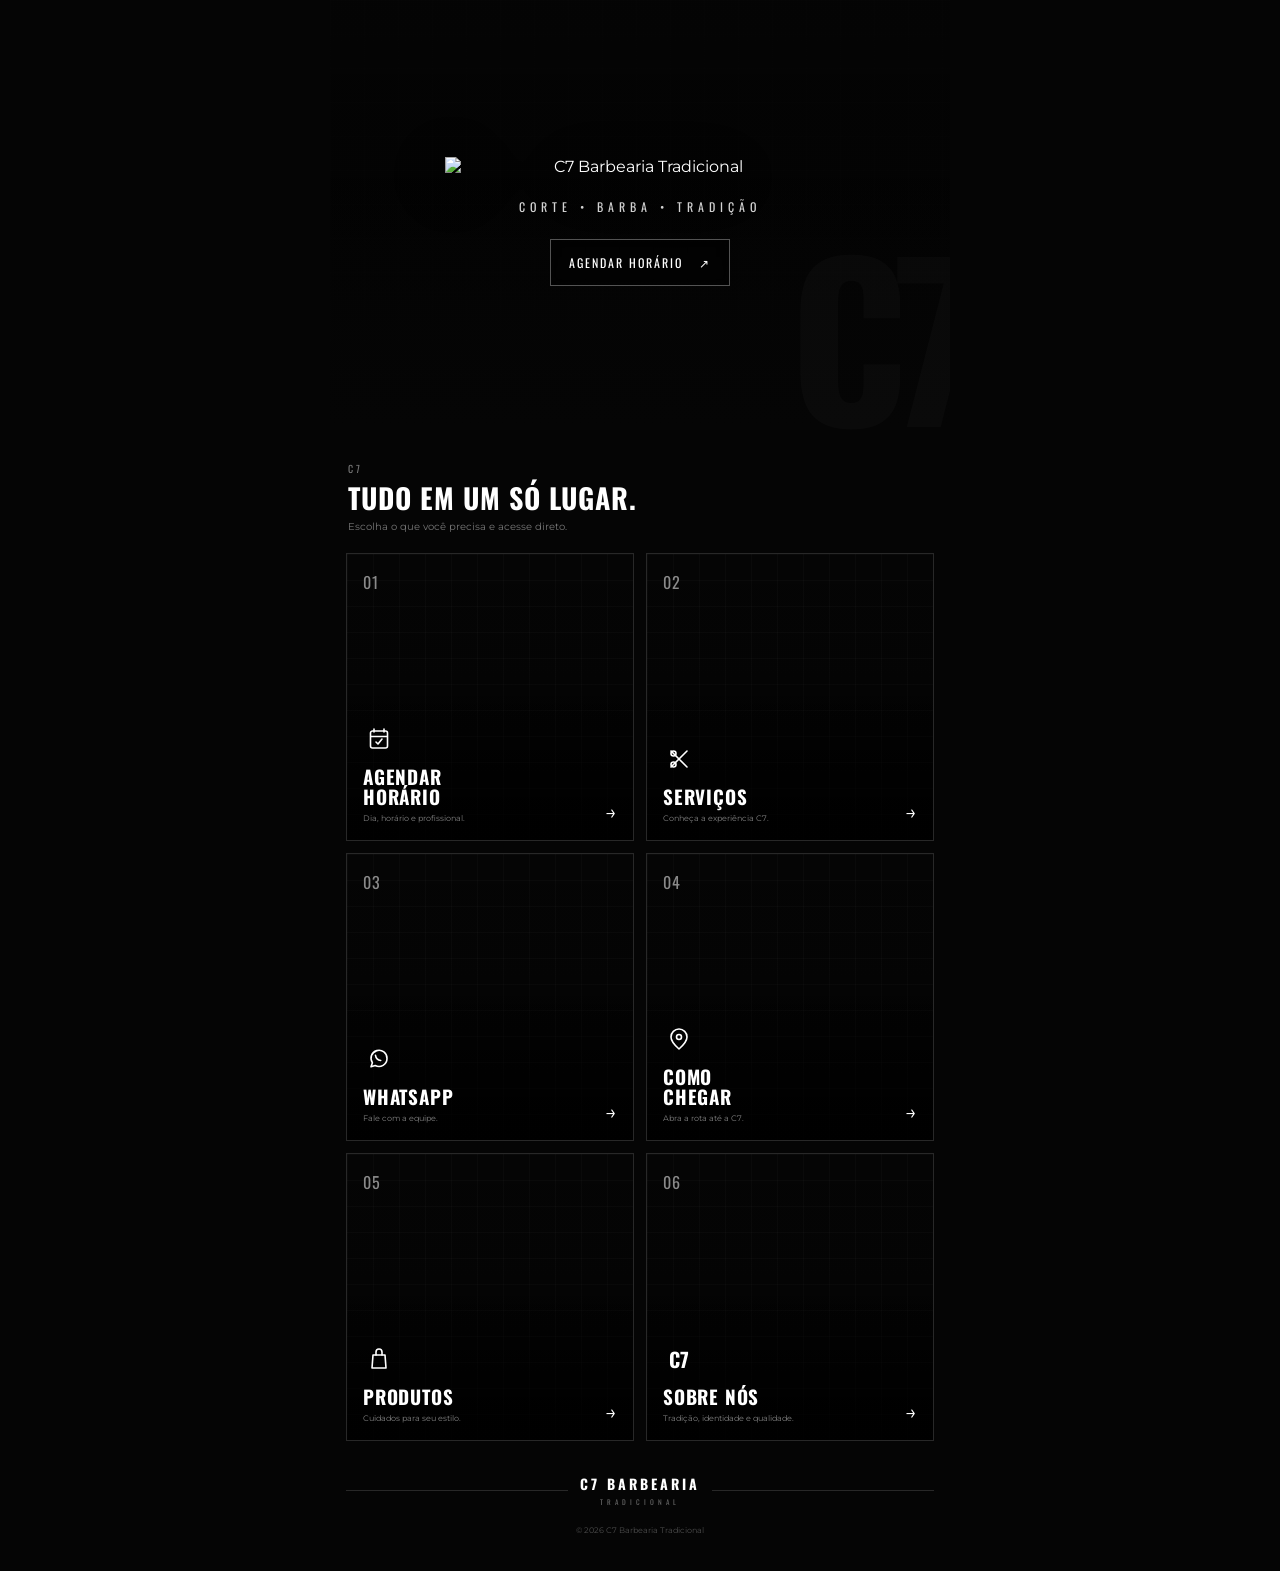
==== index.html @ 88778230 "Liga card Servicos a pagina interna" ====
<!DOCTYPE html>
<html lang="pt-BR">
<head>
  <meta charset="UTF-8" />
  <meta name="viewport" content="width=device-width, initial-scale=1.0" />
  <meta name="theme-color" content="#050505" />

  <title>C7 Barbearia Tradicional</title>
  <meta
    name="description"
    content="C7 Barbearia Tradicional — agendamento, serviços, produtos e atendimento."
  />

  <link rel="preconnect" href="https://fonts.googleapis.com">
  <link rel="preconnect" href="https://fonts.gstatic.com" crossorigin>
  <link
    href="https://fonts.googleapis.com/css2?family=Montserrat:wght@400;500;600;700;800&family=Oswald:wght@500;600;700&display=swap"
    rel="stylesheet"
  >

  <link rel="stylesheet" href="style.css" />
</head>

<body>
  <main class="page" data-version="photos-ready">

    <section class="hero" data-bg="hero.webp">
      <div class="hero-overlay"></div>

      <div class="hero-content">
        <img
          class="brand-logo"
          src="https://cjtgjqxkyvgjlhylrvas.supabase.co/storage/v1/object/public/c7-assets/logos/logo-c7.png.png"
          alt="C7 Barbearia Tradicional"
        />

        <p class="hero-tag">CORTE • BARBA • TRADIÇÃO</p>

        <a href="https://booksy.com/pt-br/instant-experiences/widget/129803?instant_experiences_enabled=true&ig_ix=true&is_fb=1&utm_source=ig&utm_medium=social&utm_content=link_in_bio&utm_id=1344207247310791_v2_s02_e1002&fbclid=PAZXh0bgNhZW0CMTEAcGRvZgJzcnRjBmFwcF9pZA85MzY2MTk3NDMzOTI0NTkAAacYdLRKYl6lFYSUoS2syf4LGoz-lj35iz_Of9fWj-dL8Xd-lR5HooKL8ia5iQ_aem_JPq53RKWCwDliJ0v2n0XYw" class="hero-cta" data-name="Agendamento" target="_blank" rel="noopener noreferrer">
          AGENDAR HORÁRIO
          <span>↗</span>
        </a>
      </div>
    </section>

    <section class="section-head">
      <span>C7</span>
      <h1>TUDO EM UM SÓ LUGAR.</h1>
      <p>Escolha o que você precisa e acesse direto.</p>
    </section>

    <section class="tile-grid" aria-label="Acessos principais">

      <a href="https://booksy.com/pt-br/instant-experiences/widget/129803?instant_experiences_enabled=true&ig_ix=true&is_fb=1&utm_source=ig&utm_medium=social&utm_content=link_in_bio&utm_id=1344207247310791_v2_s02_e1002&fbclid=PAZXh0bgNhZW0CMTEAcGRvZgJzcnRjBmFwcF9pZA85MzY2MTk3NDMzOTI0NTkAAacYdLRKYl6lFYSUoS2syf4LGoz-lj35iz_Of9fWj-dL8Xd-lR5HooKL8ia5iQ_aem_JPq53RKWCwDliJ0v2n0XYw" class="tile tile-dark" data-name="Agendamento" target="_blank" rel="noopener noreferrer" data-bg="agendamento.webp">
        <div class="tile-shade"></div>
        <span class="tile-number">01</span>

        <div class="tile-bottom">
          <div class="tile-icon">
            <svg viewBox="0 0 24 24" aria-hidden="true">
              <path d="M7 2v3M17 2v3M3.5 9.5h17M5.5 4h13a2 2 0 0 1 2 2v13a2 2 0 0 1-2 2h-13a2 2 0 0 1-2-2V6a2 2 0 0 1 2-2Z"/>
              <path d="m9 15 2 2 4-5"/>
            </svg>
          </div>

          <div class="tile-copy">
            <strong>AGENDAR<br>HORÁRIO</strong>
            <small>Dia, horário e profissional.</small>
          </div>

          <span class="tile-arrow">→</span>
        </div>
      </a>

      <a href="servicos.html" class="tile tile-dark tile-pattern-2" data-name="Serviços" data-bg="servicos.webp">
        <div class="tile-shade"></div>
        <span class="tile-number">02</span>

        <div class="tile-bottom">
          <div class="tile-icon">
            <svg viewBox="0 0 24 24" aria-hidden="true">
              <path d="m4 4 16 16M20 4 4 20"/>
              <circle cx="6.5" cy="6.5" r="2.5"/>
              <circle cx="6.5" cy="17.5" r="2.5"/>
            </svg>
          </div>

          <div class="tile-copy">
            <strong>SERVIÇOS</strong>
            <small>Conheça a experiência C7.</small>
          </div>

          <span class="tile-arrow">→</span>
        </div>
      </a>

      <a href="https://wa.me/5562992390887" class="tile tile-dark tile-pattern-3" data-name="WhatsApp" target="_blank" rel="noopener noreferrer" data-bg="whatsapp.webp">
        <div class="tile-shade"></div>
        <span class="tile-number">03</span>

        <div class="tile-bottom">
          <div class="tile-icon">
            <svg viewBox="0 0 24 24" aria-hidden="true">
              <path d="M20 11.5a8 8 0 0 1-11.8 7l-4.2 1.3 1.4-4A8 8 0 1 1 20 11.5Z"/>
              <path d="M8.5 8.3c.4 2.7 2.5 4.8 5.2 5.2"/>
            </svg>
          </div>

          <div class="tile-copy">
            <strong>WHATSAPP</strong>
            <small>Fale com a equipe.</small>
          </div>

          <span class="tile-arrow">→</span>
        </div>
      </a>

      <a href="https://maps.app.goo.gl/1eTpk66YeQ2WXMjv7" class="tile tile-dark tile-pattern-4" data-name="Como chegar" target="_blank" rel="noopener noreferrer" data-bg="como-chegar.webp">
        <div class="tile-shade"></div>
        <span class="tile-number">04</span>

        <div class="tile-bottom">
          <div class="tile-icon">
            <svg viewBox="0 0 24 24" aria-hidden="true">
              <path d="M20 10c0 5-8 12-8 12S4 15 4 10a8 8 0 1 1 16 0Z"/>
              <circle cx="12" cy="10" r="2.5"/>
            </svg>
          </div>

          <div class="tile-copy">
            <strong>COMO<br>CHEGAR</strong>
            <small>Abra a rota até a C7.</small>
          </div>

          <span class="tile-arrow">→</span>
        </div>
      </a>

      <a href="#" class="tile tile-dark tile-pattern-5" data-name="Produtos" data-bg="produtos.webp">
        <div class="tile-shade"></div>
        <span class="tile-number">05</span>

        <div class="tile-bottom">
          <div class="tile-icon">
            <svg viewBox="0 0 24 24" aria-hidden="true">
              <path d="M6 8h12l1 13H5L6 8Z"/>
              <path d="M9 8V5a3 3 0 0 1 6 0v3"/>
            </svg>
          </div>

          <div class="tile-copy">
            <strong>PRODUTOS</strong>
            <small>Cuidados para seu estilo.</small>
          </div>

          <span class="tile-arrow">→</span>
        </div>
      </a>

      <a href="#" class="tile tile-dark tile-pattern-6" data-name="Sobre nós" data-bg="sobre-nos.webp">
        <div class="tile-shade"></div>
        <span class="tile-number">06</span>

        <div class="tile-bottom">
          <div class="tile-icon tile-c7">C7</div>

          <div class="tile-copy">
            <strong>SOBRE NÓS</strong>
            <small>Tradição, identidade e qualidade.</small>
          </div>

          <span class="tile-arrow">→</span>
        </div>
      </a>

    </section>

    <section class="brand-strip">
      <span></span>
      <div>
        <strong>C7 BARBEARIA</strong>
        <small>TRADICIONAL</small>
      </div>
      <span></span>
    </section>

    <footer>
      <p>© <span id="year"></span> C7 Barbearia Tradicional</p>
    </footer>

  </main>

  <div class="toast" id="toast" role="status" aria-live="polite"></div>

  <script src="script.js"></script>
</body>
</html>
---- style.css ----
:root {
  --black: #050505;
  --black-2: #0a0a0a;
  --white: #ffffff;
  --muted: #8e8e8e;
  --line: rgba(255,255,255,.14);
}

* {
  box-sizing: border-box;
  margin: 0;
  padding: 0;
}

html {
  scroll-behavior: smooth;
}

body {
  min-height: 100vh;
  background: #050505;
  color: var(--white);
  font-family: "Montserrat", sans-serif;
}

.page {
  width: min(100%, 620px);
  margin: 0 auto;
  padding: 0 16px 28px;
}

.hero {
  position: relative;
  min-height: 430px;
  margin: 0 -16px;
  overflow: hidden;
  display: grid;
  place-items: center;
  background:
    radial-gradient(circle at 50% 25%, rgba(255,255,255,.10), transparent 26%),
    linear-gradient(180deg, #1a1a1a 0%, #0c0c0c 48%, #050505 100%);
}

.hero::before {
  content: "";
  position: absolute;
  inset: 0;
  background:
    linear-gradient(90deg, rgba(255,255,255,.02) 1px, transparent 1px),
    linear-gradient(rgba(255,255,255,.02) 1px, transparent 1px);
  background-size: 34px 34px;
  opacity: .25;
}

.hero::after {
  content: "C7";
  position: absolute;
  right: -20px;
  bottom: -58px;
  font-family: "Oswald", sans-serif;
  font-size: 210px;
  font-weight: 700;
  letter-spacing: -15px;
  color: rgba(255,255,255,.025);
}

.hero-overlay {
  position: absolute;
  inset: 0;
  background: linear-gradient(180deg, rgba(0,0,0,.08), rgba(0,0,0,.20) 45%, rgba(5,5,5,.92));
}

.hero-content {
  position: relative;
  z-index: 2;
  width: 100%;
  padding: 46px 24px 34px;
  text-align: center;
}

.brand-logo {
  display: block;
  width: min(86%, 390px);
  max-height: 235px;
  object-fit: contain;
  margin: 0 auto 22px;
  filter: drop-shadow(0 10px 30px rgba(0,0,0,.45));
}

.hero-tag {
  font-family: "Oswald", sans-serif;
  font-size: 12px;
  letter-spacing: 5px;
  color: #d5d5d5;
}

.hero-cta {
  display: inline-flex;
  align-items: center;
  gap: 16px;
  margin-top: 24px;
  padding: 14px 18px;
  border: 1px solid rgba(255,255,255,.32);
  color: #fff;
  text-decoration: none;
  font-family: "Oswald", sans-serif;
  font-size: 12px;
  letter-spacing: 2px;
  background: rgba(0,0,0,.38);
  backdrop-filter: blur(6px);
  transition: .2s ease;
}

.hero-cta:hover {
  background: #fff;
  color: #050505;
}

.section-head {
  padding: 28px 2px 20px;
}

.section-head > span {
  display: inline-block;
  margin-bottom: 8px;
  font-family: "Oswald", sans-serif;
  font-size: 10px;
  letter-spacing: 3px;
  color: #777;
}

.section-head h1 {
  font-family: "Oswald", sans-serif;
  font-size: 28px;
  line-height: 1;
  letter-spacing: 1px;
}

.section-head p {
  margin-top: 8px;
  color: #777;
  font-size: 10px;
}

.tile-grid {
  display: grid;
  grid-template-columns: repeat(2, 1fr);
  gap: 12px;
}

.tile {
  position: relative;
  aspect-ratio: 1 / 1;
  min-height: 0;
  overflow: hidden;
  border: 1px solid var(--line);
  color: #fff;
  text-decoration: none;
  background:
    radial-gradient(circle at 75% 25%, rgba(255,255,255,.08), transparent 28%),
    linear-gradient(145deg, #151515, #090909 62%, #050505);
  transition: transform .22s ease, border-color .22s ease;
}

.tile:hover {
  transform: translateY(-3px);
  border-color: rgba(255,255,255,.42);
}

.tile-pattern-2 {
  background:
    radial-gradient(circle at 25% 20%, rgba(255,255,255,.11), transparent 25%),
    linear-gradient(145deg, #111, #060606 70%);
}

.tile-pattern-3 {
  background:
    linear-gradient(135deg, transparent 0 45%, rgba(255,255,255,.045) 45% 55%, transparent 55%),
    linear-gradient(145deg, #141414, #070707);
}

.tile-pattern-4 {
  background:
    radial-gradient(circle at 50% 45%, rgba(255,255,255,.08), transparent 24%),
    linear-gradient(145deg, #121212, #050505);
}

.tile-pattern-5 {
  background:
    repeating-linear-gradient(120deg, rgba(255,255,255,.018) 0 8px, transparent 8px 20px),
    linear-gradient(145deg, #151515, #060606);
}

.tile-pattern-6 {
  background:
    radial-gradient(circle at 80% 80%, rgba(255,255,255,.08), transparent 32%),
    linear-gradient(145deg, #101010, #050505);
}

.tile::before {
  content: "";
  position: absolute;
  inset: 0;
  background:
    linear-gradient(90deg, rgba(255,255,255,.018) 1px, transparent 1px),
    linear-gradient(rgba(255,255,255,.018) 1px, transparent 1px);
  background-size: 26px 26px;
}

.tile-shade {
  position: absolute;
  inset: 0;
  background: linear-gradient(180deg, transparent 25%, rgba(0,0,0,.10) 48%, rgba(0,0,0,.88) 100%);
}

.tile-number {
  position: absolute;
  top: 16px;
  left: 16px;
  z-index: 2;
  font-family: "Oswald", sans-serif;
  font-size: 16px;
  color: #8a8a8a;
  letter-spacing: 1px;
}

.tile-bottom {
  position: absolute;
  inset: auto 0 0 0;
  z-index: 2;
  padding: 16px;
}

.tile-icon {
  width: 32px;
  height: 32px;
  display: grid;
  place-items: center;
  margin-bottom: 12px;
}

.tile-icon svg {
  width: 24px;
  height: 24px;
  fill: none;
  stroke: currentColor;
  stroke-width: 1.6;
  stroke-linecap: round;
  stroke-linejoin: round;
}

.tile-c7 {
  font-family: "Oswald", sans-serif;
  font-size: 20px;
  font-weight: 700;
}

.tile-copy strong {
  display: block;
  font-family: "Oswald", sans-serif;
  font-size: 19px;
  line-height: 1.02;
  letter-spacing: .8px;
}

.tile-copy small {
  display: block;
  max-width: 90%;
  margin-top: 7px;
  color: #808080;
  font-size: 8px;
  line-height: 1.35;
}

.tile-arrow {
  position: absolute;
  right: 16px;
  bottom: 16px;
  font-size: 20px;
  transition: transform .2s ease;
}

.tile:hover .tile-arrow {
  transform: translateX(4px);
}

.brand-strip {
  display: grid;
  grid-template-columns: 1fr auto 1fr;
  align-items: center;
  gap: 12px;
  margin: 32px 0 18px;
  text-align: center;
}

.brand-strip > span {
  height: 1px;
  background: var(--line);
}

.brand-strip strong {
  display: block;
  font-family: "Oswald", sans-serif;
  font-size: 14px;
  letter-spacing: 3px;
}

.brand-strip small {
  display: block;
  margin-top: 3px;
  font-family: "Oswald", sans-serif;
  font-size: 7px;
  letter-spacing: 4px;
  color: #666;
}

footer {
  padding-bottom: 8px;
  text-align: center;
  font-size: 8px;
  color: #4d4d4d;
}

.toast {
  position: fixed;
  left: 50%;
  bottom: 22px;
  z-index: 20;
  width: min(calc(100% - 36px), 480px);
  transform: translate(-50%, 28px);
  opacity: 0;
  padding: 12px 14px;
  border: 1px solid var(--line);
  background: rgba(15,15,15,.97);
  color: #ddd;
  text-align: center;
  font-size: 10px;
  transition: .25s ease;
  pointer-events: none;
}

.toast.show {
  opacity: 1;
  transform: translate(-50%, 0);
}

@media (max-width: 420px) {
  .hero {
    min-height: 390px;
  }

  .hero-content {
    padding-top: 34px;
  }

  .brand-logo {
    width: min(90%, 320px);
    max-height: 205px;
  }

  .tile-grid {
    gap: 10px;
  }

  .tile-bottom {
    padding: 13px;
  }

  .tile-number {
    top: 13px;
    left: 13px;
  }

  .tile-copy strong {
    font-size: 16px;
  }

  .tile-copy small {
    font-size: 7px;
  }

  .tile-arrow {
    right: 13px;
    bottom: 13px;
  }
}


/* SERVICES PAGE */
.services-page {
  background:
    radial-gradient(circle at 50% -10%, rgba(255,255,255,.08), transparent 30%),
    #050505;
}

.services-shell {
  width: min(100%, 720px);
  margin: 0 auto;
  padding: 0 18px 36px;
}

.services-topbar {
  min-height: 82px;
  display: grid;
  grid-template-columns: 44px 1fr 44px;
  align-items: center;
  border-bottom: 1px solid var(--line);
}

.back-link {
  color: #fff;
  text-decoration: none;
  font-size: 28px;
  line-height: 1;
}

.services-logo {
  width: 128px;
  height: 56px;
  object-fit: contain;
  justify-self: center;
}

.topbar-spacer {
  width: 44px;
}

.services-hero {
  padding: 30px 0 22px;
}

.services-kicker {
  display: block;
  margin-bottom: 8px;
  font-family: "Oswald", sans-serif;
  font-size: 9px;
  letter-spacing: 3px;
  color: #747474;
}

.services-hero h1 {
  font-family: "Oswald", sans-serif;
  font-size: clamp(34px, 8vw, 54px);
  line-height: .95;
  letter-spacing: 1px;
}

.services-hero p {
  margin-top: 10px;
  color: #7f7f7f;
  font-size: 11px;
}

.services-toolbar {
  display: grid;
  gap: 10px;
  margin-bottom: 26px;
}

.services-search {
  display: grid;
  grid-template-columns: 28px 1fr;
  align-items: center;
  gap: 8px;
  min-height: 50px;
  padding: 0 14px;
  border: 1px solid var(--line);
  background: #0c0c0c;
}

.services-search span {
  font-size: 20px;
  color: #777;
}

.services-search input {
  width: 100%;
  border: 0;
  outline: 0;
  background: transparent;
  color: #fff;
  font: inherit;
  font-size: 12px;
}

.services-search input::placeholder {
  color: #5f5f5f;
}

.services-book {
  display: flex;
  justify-content: space-between;
  align-items: center;
  min-height: 48px;
  padding: 0 15px;
  background: #fff;
  color: #050505;
  text-decoration: none;
  font-family: "Oswald", sans-serif;
  font-size: 12px;
  letter-spacing: 1.8px;
}

.services-list {
  display: grid;
  gap: 22px;
}

.service-category {
  border-top: 1px solid var(--line);
}

.service-category-title {
  display: flex;
  justify-content: space-between;
  align-items: center;
  padding: 16px 0 10px;
}

.service-category-title h2 {
  font-family: "Oswald", sans-serif;
  font-size: 19px;
  letter-spacing: .8px;
}

.service-category-title span {
  color: #777;
  font-size: 16px;
}

.service-category-items {
  display: grid;
}

.service-row {
  display: grid;
  grid-template-columns: 1fr auto;
  gap: 18px;
  align-items: center;
  min-height: 78px;
  padding: 14px 0;
  border-bottom: 1px solid rgba(255,255,255,.08);
}

.service-main strong {
  display: block;
  max-width: 430px;
  font-size: 13px;
  line-height: 1.25;
}

.service-main span {
  display: block;
  margin-top: 5px;
  color: #777;
  font-size: 10px;
}

.service-price {
  white-space: nowrap;
  font-family: "Oswald", sans-serif;
  font-size: 19px;
  font-weight: 600;
}

.services-loading,
.services-empty {
  padding: 24px 0;
  color: #777;
  font-size: 11px;
  text-align: center;
}

.services-footer {
  margin-top: 34px;
  padding-top: 22px;
  border-top: 1px solid var(--line);
  text-align: center;
}

.services-footer span {
  display: block;
  font-family: "Oswald", sans-serif;
  font-size: 15px;
  letter-spacing: 3px;
}

.services-footer small {
  display: block;
  margin-top: 3px;
  color: #646464;
  font-family: "Oswald", sans-serif;
  font-size: 7px;
  letter-spacing: 4px;
}

@media (max-width: 420px) {
  .services-shell {
    padding-inline: 16px;
  }

  .services-topbar {
    min-height: 74px;
  }

  .services-logo {
    width: 112px;
    height: 50px;
  }

  .service-row {
    min-height: 72px;
  }

  .service-main strong {
    font-size: 12px;
  }

  .service-price {
    font-size: 17px;
  }
}
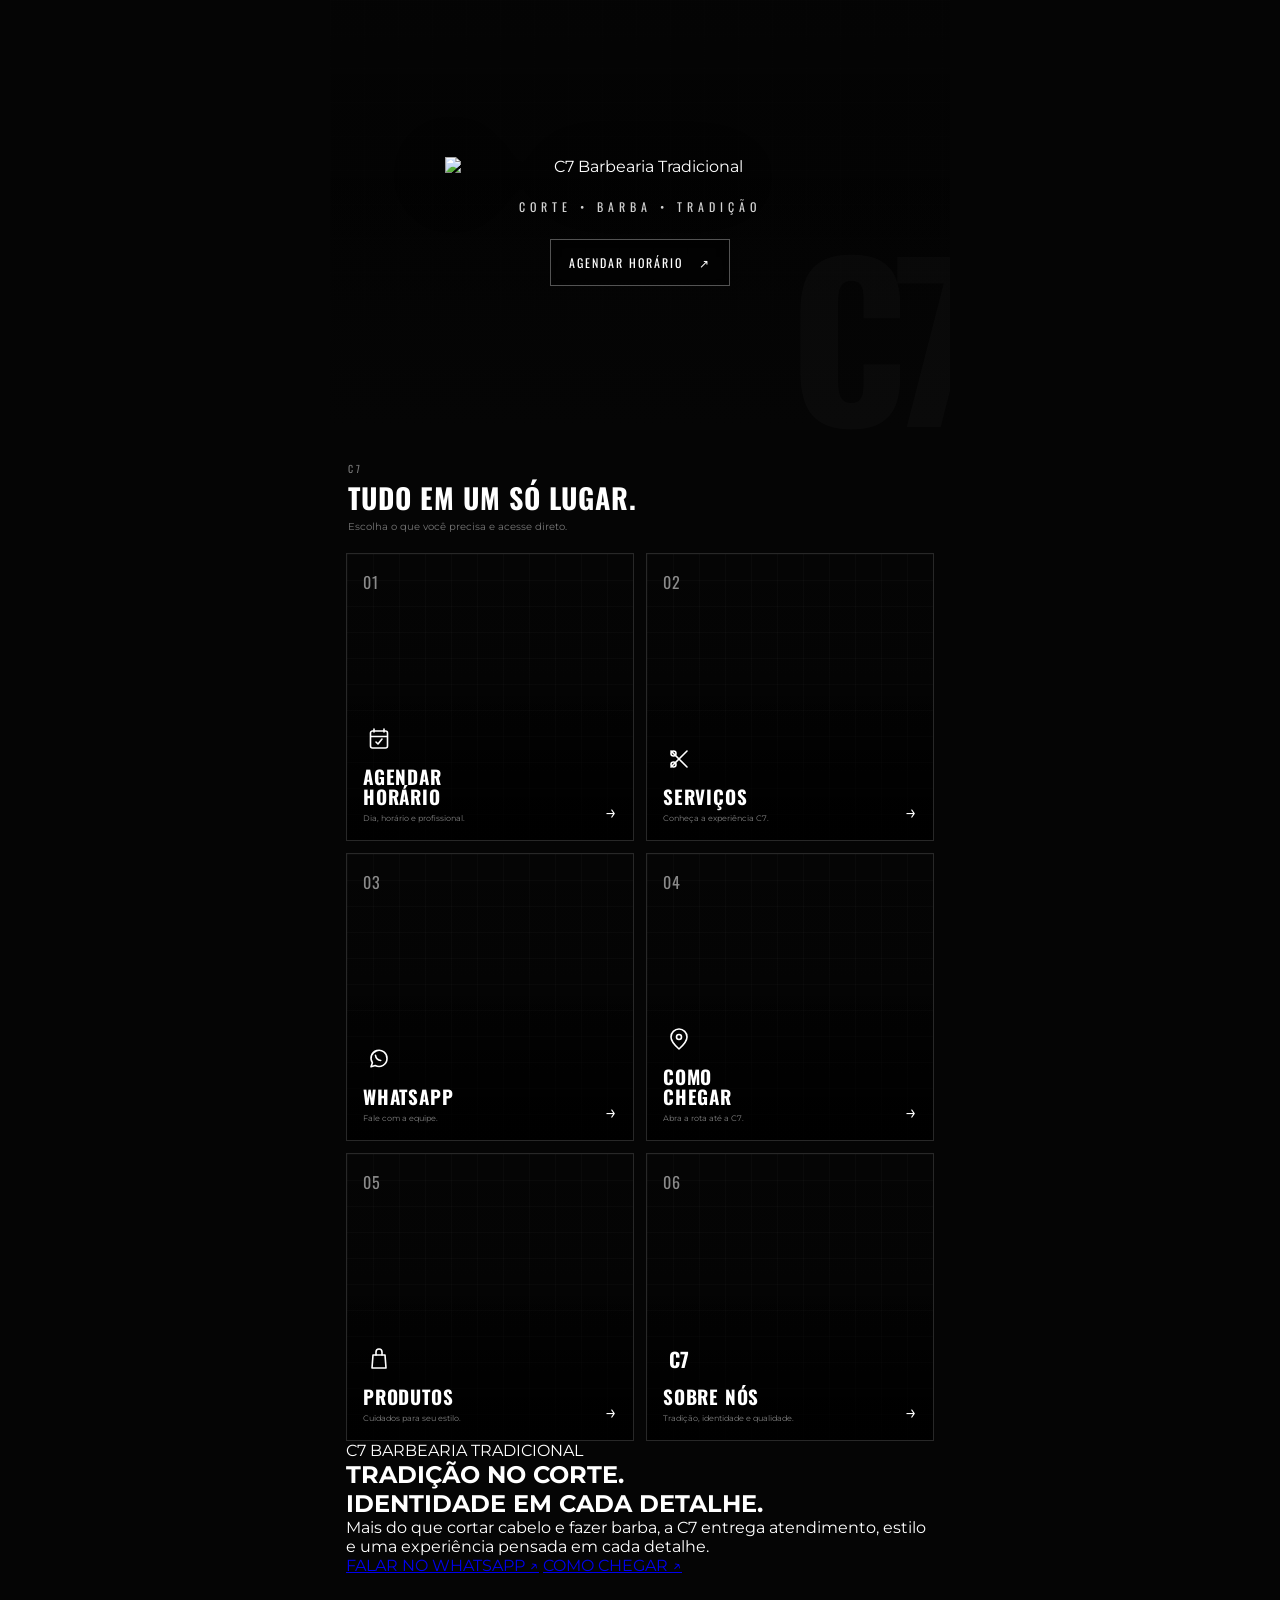
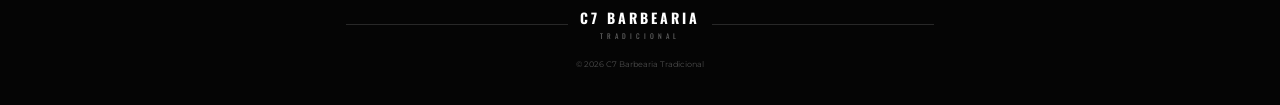
==== commit 1054432f: "Refina home e torna sobre nos operacional" ====
--- a/index.html
+++ b/index.html
@@ -5,7 +5,11 @@
   <meta name="viewport" content="width=device-width, initial-scale=1.0" />
   <meta name="theme-color" content="#050505" />
 
-  <title>C7 Barbearia Tradicional</title>
+  
+  <link rel="icon" type="image/png" href="https://cjtgjqxkyvgjlhylrvas.supabase.co/storage/v1/object/public/c7-assets/logos/logo-c7.png.png?v=20261006">
+  <link rel="shortcut icon" type="image/png" href="https://cjtgjqxkyvgjlhylrvas.supabase.co/storage/v1/object/public/c7-assets/logos/logo-c7.png.png?v=20261006">
+  <link rel="apple-touch-icon" href="https://cjtgjqxkyvgjlhylrvas.supabase.co/storage/v1/object/public/c7-assets/logos/logo-c7.png.png?v=20261006">
+<title>C7 Barbearia Tradicional</title>
   <meta
     name="description"
     content="C7 Barbearia Tradicional — agendamento, serviços, produtos e atendimento."
@@ -136,7 +140,7 @@
         </div>
       </a>
 
-      <a href="#" class="tile tile-dark tile-pattern-5" data-name="Produtos" data-bg="produtos.webp">
+      <a href="produtos.html" class="tile tile-dark tile-pattern-5" data-name="Produtos" data-bg="produtos.webp">
         <div class="tile-shade"></div>
         <span class="tile-number">05</span>
 
@@ -157,7 +161,7 @@
         </div>
       </a>
 
-      <a href="#" class="tile tile-dark tile-pattern-6" data-name="Sobre nós" data-bg="sobre-nos.webp">
+      <a href="#sobre" class="tile tile-dark tile-pattern-6" data-name="Sobre nós" data-bg="sobre-nos.webp">
         <div class="tile-shade"></div>
         <span class="tile-number">06</span>
 
@@ -173,6 +177,22 @@
         </div>
       </a>
 
+    </section>
+
+    <section id="sobre" class="about-section">
+      <div class="about-kicker">C7 BARBEARIA TRADICIONAL</div>
+      <div class="about-grid">
+        <div>
+          <h2>TRADIÇÃO NO CORTE.<br>IDENTIDADE EM CADA DETALHE.</h2>
+        </div>
+        <div class="about-copy">
+          <p>Mais do que cortar cabelo e fazer barba, a C7 entrega atendimento, estilo e uma experiência pensada em cada detalhe.</p>
+          <div class="about-actions">
+            <a href="https://wa.me/5562992390887" target="_blank" rel="noopener noreferrer">FALAR NO WHATSAPP <span>↗</span></a>
+            <a href="https://maps.app.goo.gl/1eTpk66YeQ2WXMjv7" target="_blank" rel="noopener noreferrer">COMO CHEGAR <span>↗</span></a>
+          </div>
+        </div>
+      </div>
     </section>
 
     <section class="brand-strip">
--- a/style.css
+++ b/style.css
@@ -620,3 +620,173 @@
     font-size: 17px;
   }
 }
+
+
+/* PRODUCTS PAGE */
+.products-page {
+  background:
+    radial-gradient(circle at 50% -10%, rgba(255,255,255,.08), transparent 30%),
+    #050505;
+}
+
+.products-shell {
+  width: min(100%, 720px);
+  margin: 0 auto;
+  padding: 0 18px 36px;
+}
+
+.products-hero {
+  padding: 30px 0 22px;
+}
+
+.products-hero h1 {
+  font-family: "Oswald", sans-serif;
+  font-size: clamp(34px, 8vw, 54px);
+  line-height: .95;
+  letter-spacing: 1px;
+}
+
+.products-hero p {
+  margin-top: 10px;
+  color: #7f7f7f;
+  font-size: 11px;
+}
+
+.products-feature {
+  position: relative;
+  min-height: 190px;
+  margin-bottom: 18px;
+  overflow: hidden;
+  display: flex;
+  align-items: flex-end;
+  padding: 18px;
+  background-image:
+    linear-gradient(180deg, rgba(0,0,0,.10), rgba(0,0,0,.82)),
+    url("https://cjtgjqxkyvgjlhylrvas.supabase.co/storage/v1/object/public/c7-assets/site/produtos.webp");
+  background-size: cover;
+  background-position: center;
+}
+
+.products-feature-overlay {
+  position: absolute;
+  inset: 0;
+  background: linear-gradient(180deg, transparent 25%, rgba(0,0,0,.78));
+}
+
+.products-feature > div:last-child {
+  position: relative;
+  z-index: 2;
+}
+
+.products-feature span {
+  display: block;
+  margin-bottom: 4px;
+  color: #b1b1b1;
+  font-family: "Oswald", sans-serif;
+  font-size: 9px;
+  letter-spacing: 3px;
+}
+
+.products-feature strong {
+  font-family: "Oswald", sans-serif;
+  font-size: 24px;
+  letter-spacing: 1px;
+}
+
+.products-grid {
+  display: grid;
+  grid-template-columns: repeat(2, 1fr);
+  gap: 10px;
+}
+
+.product-card {
+  min-height: 170px;
+  display: flex;
+  flex-direction: column;
+  justify-content: space-between;
+  padding: 14px;
+  border: 1px solid var(--line);
+  background:
+    radial-gradient(circle at 80% 20%, rgba(255,255,255,.06), transparent 28%),
+    linear-gradient(145deg, #111, #070707);
+}
+
+.product-card-top {
+  display: flex;
+  justify-content: space-between;
+  align-items: center;
+}
+
+.product-index {
+  font-family: "Oswald", sans-serif;
+  font-size: 13px;
+  color: #6f6f6f;
+  letter-spacing: 1px;
+}
+
+.product-arrow {
+  color: #8d8d8d;
+  font-size: 16px;
+}
+
+.product-card-bottom strong {
+  display: block;
+  font-family: "Oswald", sans-serif;
+  font-size: 16px;
+  line-height: 1.05;
+  letter-spacing: .5px;
+}
+
+.product-card-bottom span {
+  display: block;
+  margin-top: 9px;
+  font-size: 13px;
+  font-weight: 700;
+}
+
+@media (max-width: 420px) {
+  .products-shell {
+    padding-inline: 16px;
+  }
+
+  .products-grid {
+    gap: 9px;
+  }
+
+  .product-card {
+    min-height: 155px;
+    padding: 12px;
+  }
+
+  .product-card-bottom strong {
+    font-size: 14px;
+  }
+}
+
+
+/* PRODUTOS POR CATEGORIA */
+.product-category{display:grid;gap:14px;margin-top:28px}
+.product-category:first-child{margin-top:0}
+.product-category-grid{display:grid;grid-template-columns:repeat(2,minmax(0,1fr));gap:12px}
+.product-category .service-category-title{
+  display:flex;
+  align-items:end;
+  justify-content:space-between;
+  gap:14px;
+  padding-bottom:10px;
+  border-bottom:1px solid rgba(255,255,255,.14)
+}
+.product-category .service-category-title h2{
+  font-size:20px;
+  letter-spacing:.4px
+}
+.product-category .service-category-title span{
+  min-width:28px;height:28px;
+  display:grid;place-items:center;
+  border:1px solid rgba(255,255,255,.18);
+  border-radius:999px;
+  font-size:10px
+}
+@media(max-width:620px){
+  .product-category-grid{grid-template-columns:1fr}
+}
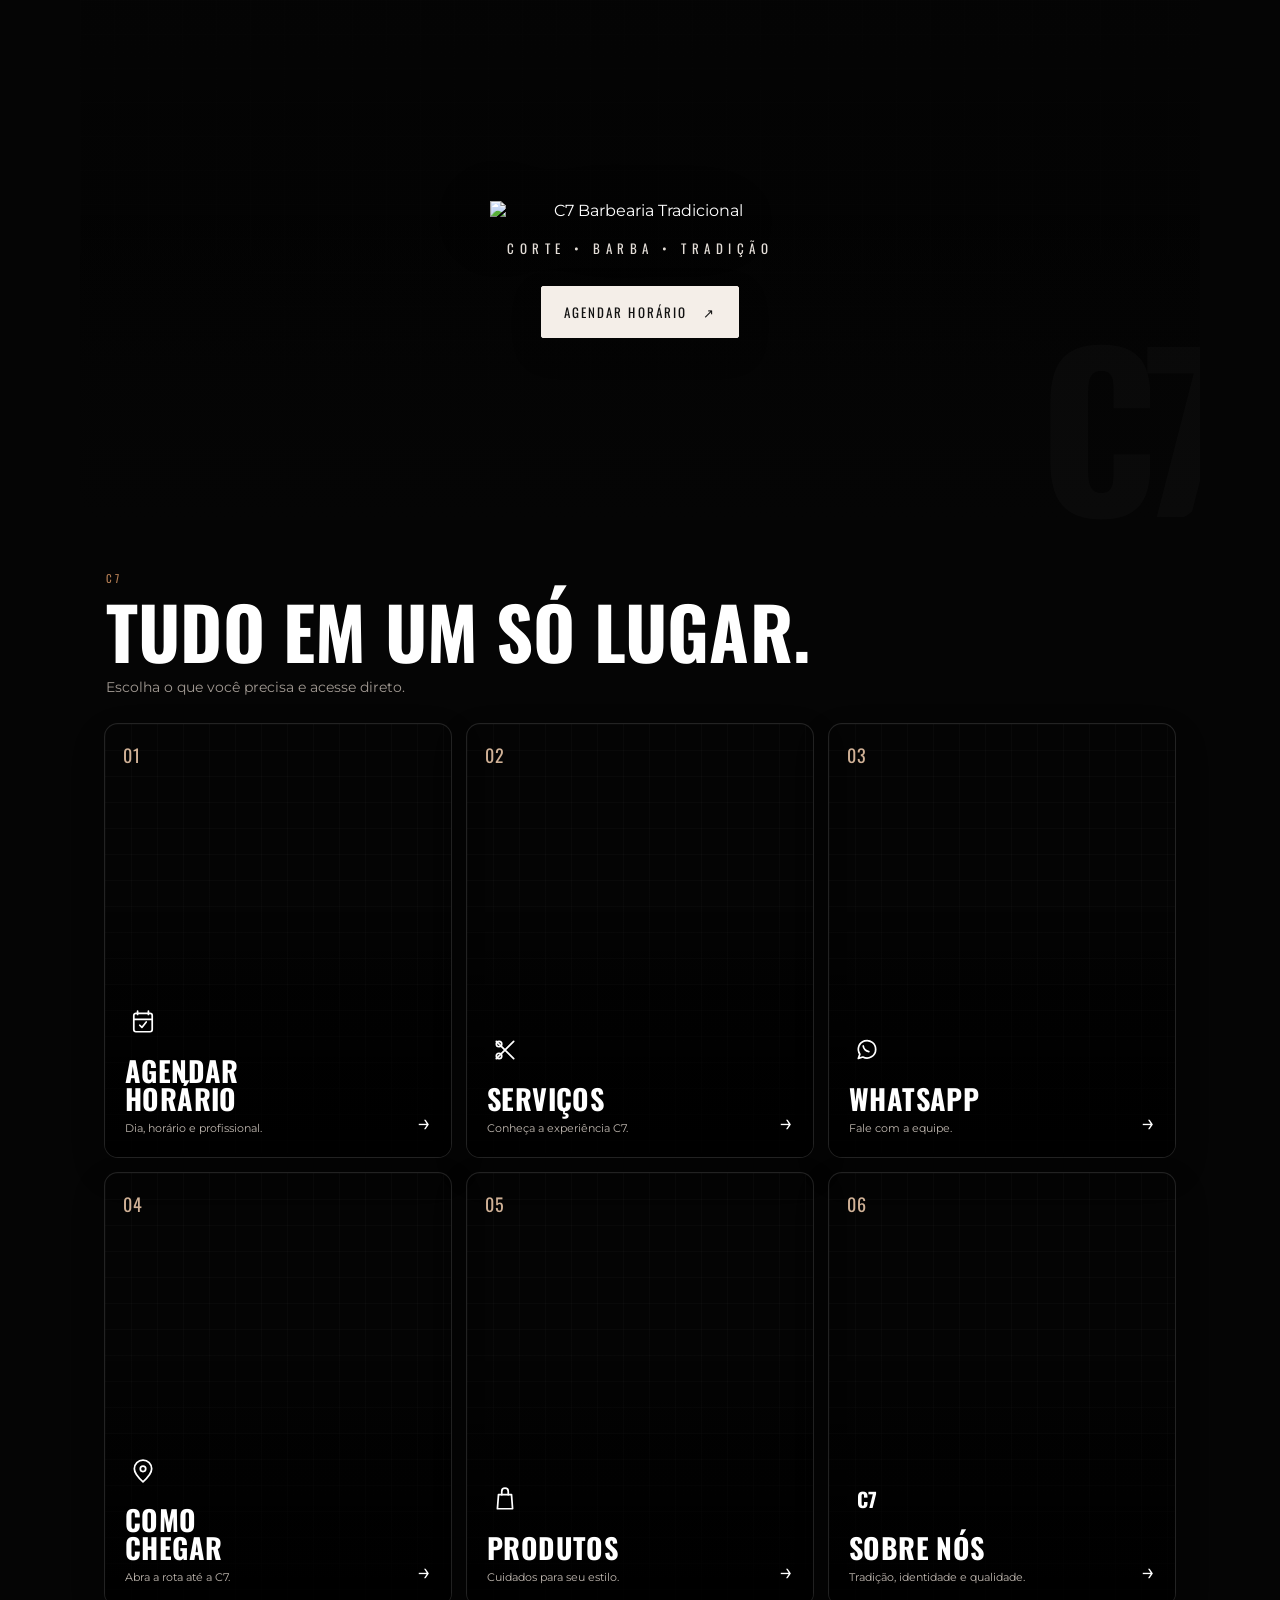
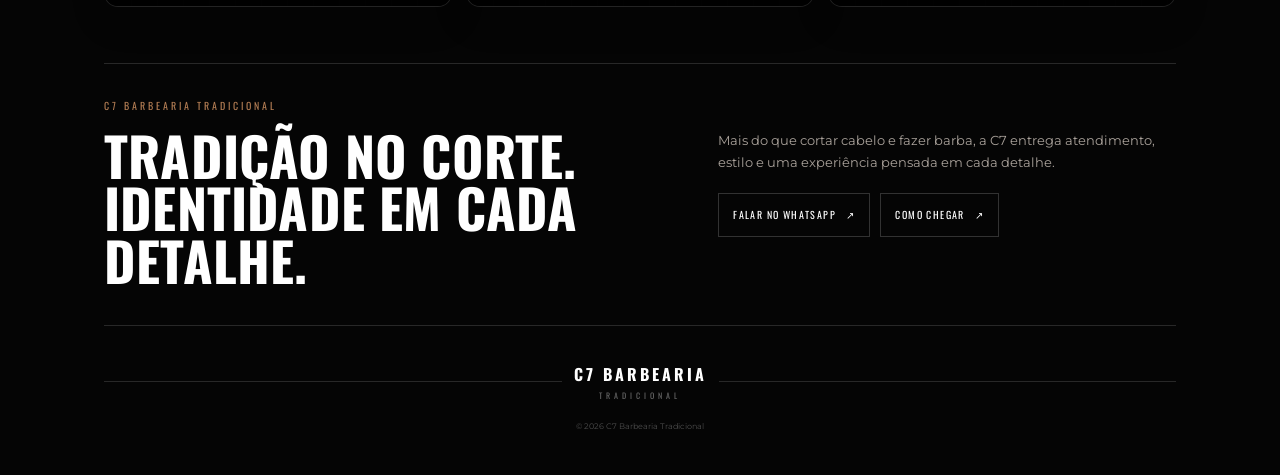
==== commit fa3b2e95: "Conecta link do Instagram à edição e métricas do painel C7" ====
--- a/index.html
+++ b/index.html
@@ -213,5 +213,7 @@
   <div class="toast" id="toast" role="status" aria-live="polite"></div>
 
   <script src="script.js"></script>
+<script src="https://arthur.c7barbeariatradicional.com.br/instagram-content.js" defer></script>
+<script src="https://arthur.c7barbeariatradicional.com.br/web-tracking.js" data-page="instagram" data-api="https://arthur.c7barbeariatradicional.com.br" defer></script>
 </body>
 </html>
--- a/style.css
+++ b/style.css
@@ -790,3 +790,286 @@
 @media(max-width:620px){
   .product-category-grid{grid-template-columns:1fr}
 }
+
+
+/* HOME — REFINO DESKTOP/MOBILE */
+.page{
+  width:min(100%,1120px);
+  padding:0 24px 36px;
+}
+
+.hero{
+  min-height:520px;
+  margin:0 -24px;
+  border-radius:0 0 28px 28px;
+}
+.hero-content{
+  padding:64px 28px 46px;
+}
+.brand-logo{
+  width:min(42vw,300px);
+  max-height:185px;
+  margin:0 auto 18px;
+}
+.hero-tag{
+  font-size:13px;
+  letter-spacing:5.5px;
+  color:#e6e0da;
+}
+.hero-cta{
+  min-height:52px;
+  margin-top:28px;
+  padding:0 22px;
+  border-radius:2px;
+  background:#f4eee8;
+  color:#111;
+  border-color:#f4eee8;
+  font-size:13px;
+  letter-spacing:2.1px;
+  box-shadow:0 12px 30px rgba(0,0,0,.24);
+}
+.hero-cta:hover{
+  background:#fff;
+  color:#000;
+  transform:translateY(-2px);
+}
+
+.section-head{
+  padding:48px 2px 24px;
+}
+.section-head>span{
+  margin-bottom:10px;
+  font-size:11px;
+  color:#b07b52;
+}
+.section-head h1{
+  max-width:760px;
+  font-size:clamp(42px,6vw,72px);
+  line-height:.96;
+  letter-spacing:.2px;
+}
+.section-head p{
+  max-width:560px;
+  margin-top:12px;
+  color:#a29a93;
+  font-size:14px;
+  line-height:1.55;
+}
+
+.tile-grid{
+  grid-template-columns:repeat(3,minmax(0,1fr));
+  gap:14px;
+}
+.tile{
+  aspect-ratio:4/5;
+  border-radius:14px;
+  border-color:rgba(255,255,255,.12);
+  box-shadow:0 14px 35px rgba(0,0,0,.16);
+}
+.tile:hover{
+  transform:translateY(-5px);
+  border-color:rgba(201,154,113,.7);
+}
+.tile-number{
+  top:18px;
+  left:18px;
+  font-size:18px;
+  color:#d0b196;
+}
+.tile-bottom{
+  padding:20px;
+}
+.tile-icon{
+  width:36px;
+  height:36px;
+  margin-bottom:16px;
+}
+.tile-icon svg{
+  width:26px;
+  height:26px;
+}
+.tile-copy strong{
+  font-size:clamp(22px,2.2vw,30px);
+  line-height:1;
+  letter-spacing:.4px;
+}
+.tile-copy small{
+  max-width:82%;
+  margin-top:9px;
+  color:#c0b8b0;
+  font-size:11px;
+  line-height:1.45;
+}
+.tile-arrow{
+  right:20px;
+  bottom:20px;
+  font-size:24px;
+}
+
+.about-section{
+  margin-top:56px;
+  padding:34px 0 38px;
+  border-top:1px solid var(--line);
+  border-bottom:1px solid var(--line);
+}
+.about-kicker{
+  margin-bottom:16px;
+  color:#b07b52;
+  font-family:"Oswald",sans-serif;
+  font-size:10px;
+  letter-spacing:3px;
+}
+.about-grid{
+  display:grid;
+  grid-template-columns:1.25fr 1fr;
+  gap:42px;
+  align-items:start;
+}
+.about-grid h2{
+  font-family:"Oswald",sans-serif;
+  font-size:clamp(34px,4.2vw,56px);
+  line-height:.98;
+  letter-spacing:.2px;
+}
+.about-copy p{
+  max-width:520px;
+  color:#aaa29b;
+  font-size:13px;
+  line-height:1.7;
+}
+.about-actions{
+  display:flex;
+  flex-wrap:wrap;
+  gap:10px;
+  margin-top:20px;
+}
+.about-actions a{
+  display:inline-flex;
+  align-items:center;
+  gap:10px;
+  min-height:44px;
+  padding:0 14px;
+  border:1px solid rgba(255,255,255,.18);
+  color:#fff;
+  text-decoration:none;
+  font-family:"Oswald",sans-serif;
+  font-size:10px;
+  letter-spacing:1.4px;
+}
+.about-actions a:hover{
+  border-color:#b07b52;
+  background:#b07b52;
+}
+
+.brand-strip{
+  margin:36px 0 20px;
+}
+.brand-strip strong{
+  font-size:16px;
+}
+.brand-strip small{
+  font-size:8px;
+}
+
+@media (max-width:900px){
+  .page{
+    width:min(100%,760px);
+    padding-inline:18px;
+  }
+  .hero{
+    min-height:470px;
+    margin-inline:-18px;
+  }
+  .brand-logo{
+    width:min(62vw,280px);
+  }
+  .tile-grid{
+    grid-template-columns:repeat(2,minmax(0,1fr));
+  }
+  .tile{
+    aspect-ratio:1/1;
+  }
+  .about-grid{
+    grid-template-columns:1fr;
+    gap:22px;
+  }
+}
+
+@media (max-width:560px){
+  .page{
+    padding:0 14px 26px;
+  }
+  .hero{
+    min-height:410px;
+    margin:0 -14px;
+    border-radius:0 0 20px 20px;
+  }
+  .hero-content{
+    padding:38px 20px 32px;
+  }
+  .brand-logo{
+    width:min(76vw,250px);
+    max-height:150px;
+    margin-bottom:16px;
+  }
+  .hero-tag{
+    font-size:10px;
+    letter-spacing:4px;
+  }
+  .hero-cta{
+    min-height:48px;
+    margin-top:22px;
+    padding:0 18px;
+    font-size:11px;
+  }
+  .section-head{
+    padding:34px 2px 18px;
+  }
+  .section-head h1{
+    font-size:38px;
+  }
+  .section-head p{
+    font-size:12px;
+  }
+  .tile-grid{
+    gap:10px;
+  }
+  .tile{
+    border-radius:10px;
+  }
+  .tile-number{
+    top:13px;
+    left:13px;
+    font-size:15px;
+  }
+  .tile-bottom{
+    padding:14px;
+  }
+  .tile-icon{
+    width:30px;
+    height:30px;
+    margin-bottom:10px;
+  }
+  .tile-copy strong{
+    font-size:18px;
+  }
+  .tile-copy small{
+    max-width:88%;
+    font-size:8px;
+  }
+  .tile-arrow{
+    right:14px;
+    bottom:14px;
+    font-size:19px;
+  }
+  .about-section{
+    margin-top:38px;
+    padding:28px 0;
+  }
+  .about-grid h2{
+    font-size:32px;
+  }
+  .about-copy p{
+    font-size:11px;
+  }
+}
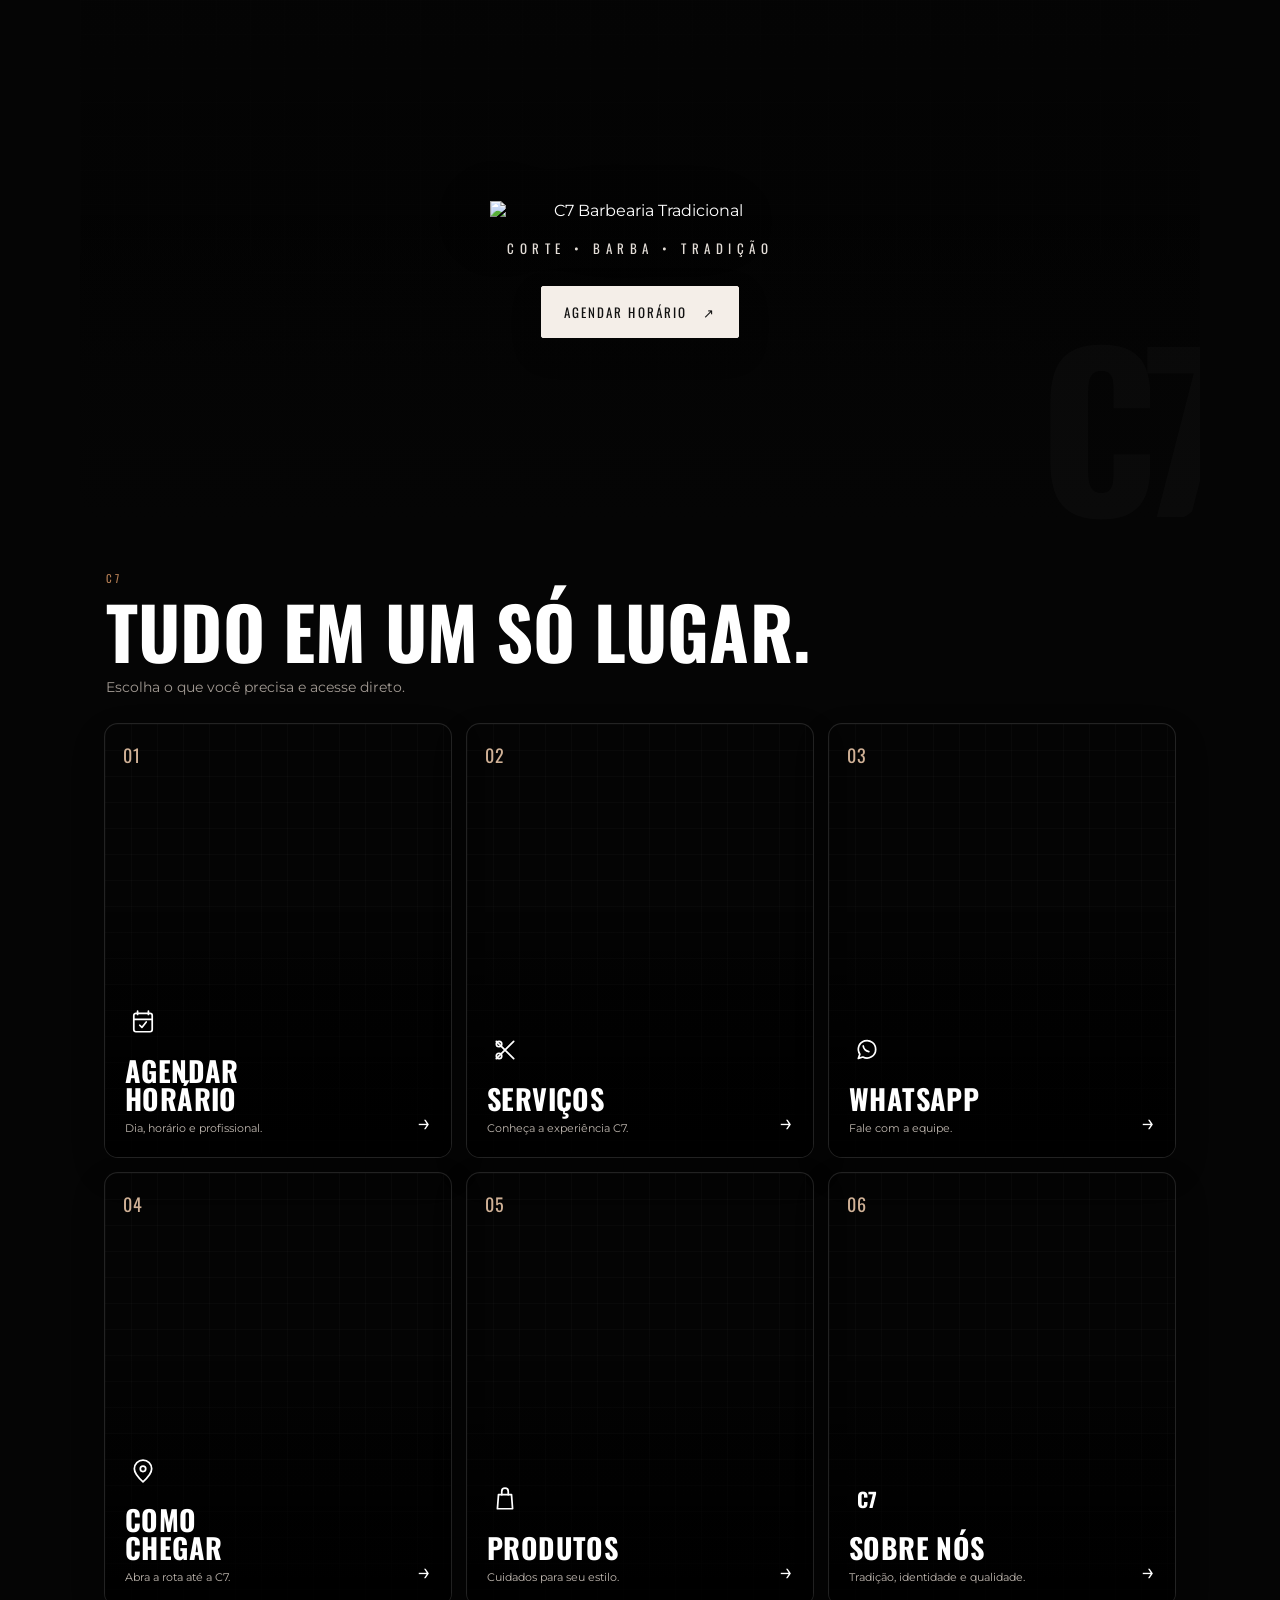
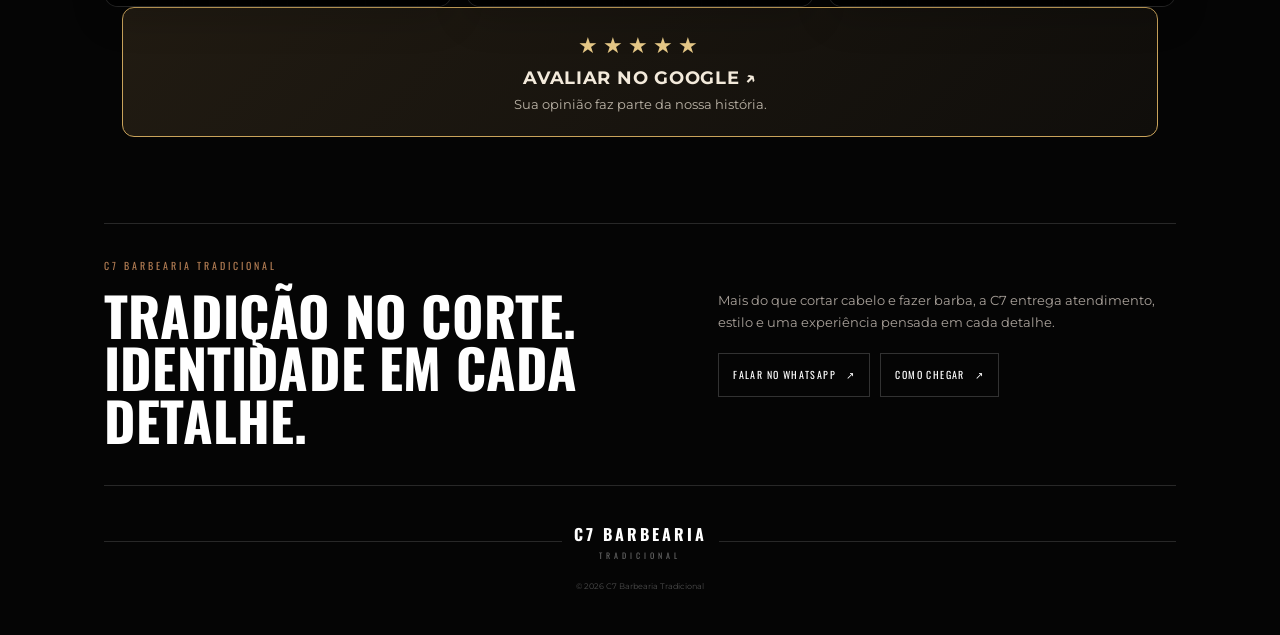
==== commit 2ed1fd24: "Adiciona link direto para avaliação da C7 no Google" ====
--- a/index.html
+++ b/index.html
@@ -179,6 +179,15 @@
 
     </section>
 
+
+    <section aria-label="Avaliação no Google" style="padding:0 18px 30px">
+      <a class="google-review" data-name="Avaliar no Google" href="https://g.page/r/CW99_r_eirhiEBM/review" target="_blank" rel="noopener noreferrer" style="display:block;padding:24px 20px;border:1px solid #c9a35b;border-radius:12px;background:linear-gradient(135deg,#211b12,#100e0b);color:#f3eadb;text-align:center;text-decoration:none">
+        <span aria-hidden="true" style="display:block;color:#e7c987;font-size:22px;letter-spacing:5px;margin-bottom:8px">★★★★★</span>
+        <strong style="display:block;font-size:18px;letter-spacing:.04em">AVALIAR NO GOOGLE ↗</strong>
+        <span style="display:block;font-size:13px;opacity:.75;margin-top:7px">Sua opinião faz parte da nossa história.</span>
+      </a>
+    </section>
+
     <section id="sobre" class="about-section">
       <div class="about-kicker">C7 BARBEARIA TRADICIONAL</div>
       <div class="about-grid">
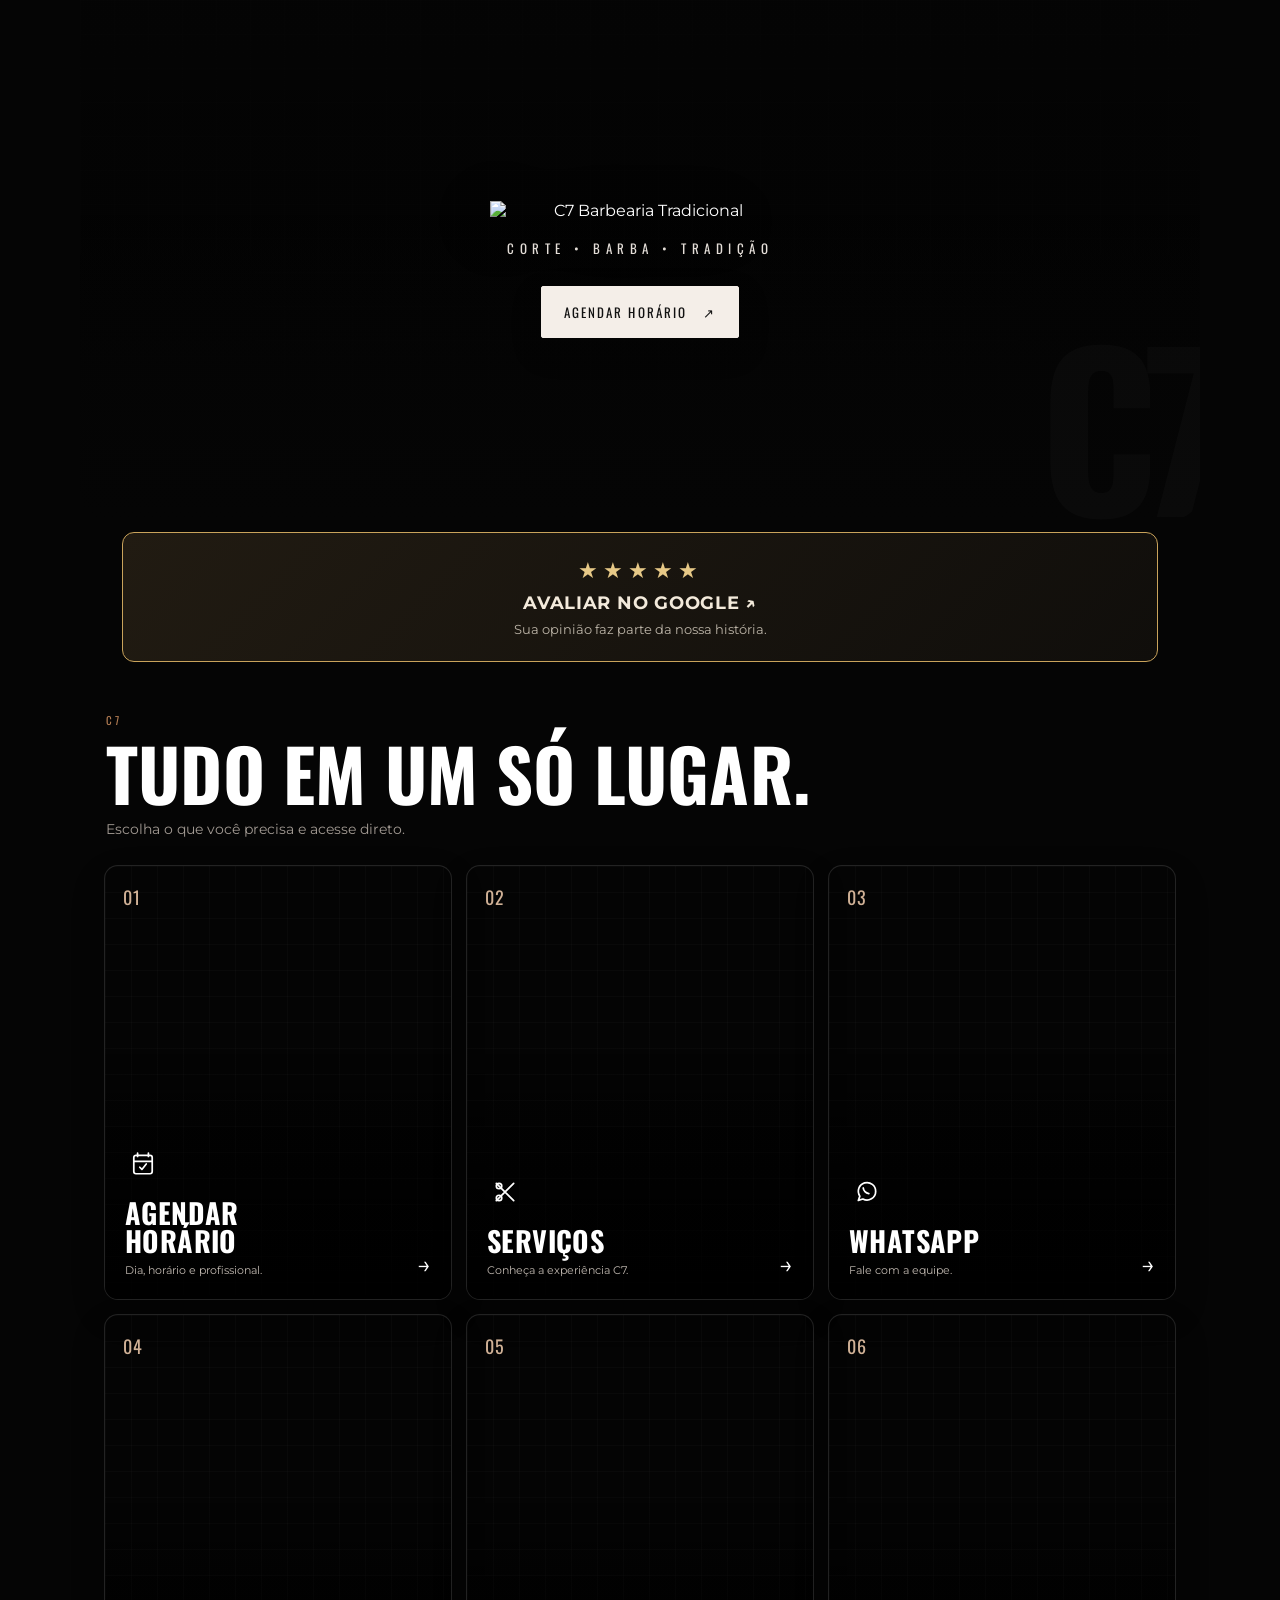
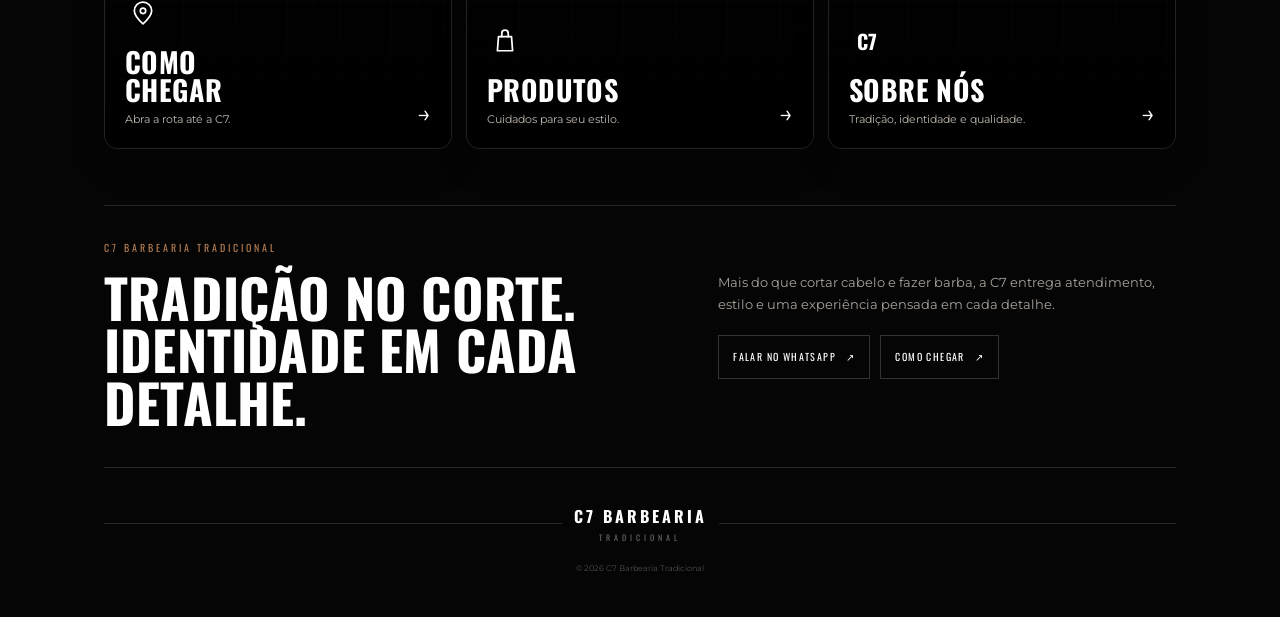
==== commit eb584c2c: "Destaca avaliação do Google e ações principais no topo" ====
--- a/index.html
+++ b/index.html
@@ -47,6 +47,14 @@
       </div>
     </section>
 
+    <section aria-label="Avaliação no Google" style="padding:12px 18px 0">
+      <a class="google-review" data-name="Avaliar no Google" href="https://g.page/r/CW99_r_eirhiEBM/review" target="_blank" rel="noopener noreferrer" style="display:block;padding:24px 20px;border:1px solid #c9a35b;border-radius:12px;background:linear-gradient(135deg,#211b12,#100e0b);color:#f3eadb;text-align:center;text-decoration:none">
+        <span aria-hidden="true" style="display:block;color:#e7c987;font-size:22px;letter-spacing:5px;margin-bottom:8px">★★★★★</span>
+        <strong style="display:block;font-size:18px;letter-spacing:.04em">AVALIAR NO GOOGLE ↗</strong>
+        <span style="display:block;font-size:13px;opacity:.75;margin-top:7px">Sua opinião faz parte da nossa história.</span>
+      </a>
+    </section>
+
     <section class="section-head">
       <span>C7</span>
       <h1>TUDO EM UM SÓ LUGAR.</h1>
@@ -98,7 +106,7 @@
         </div>
       </a>
 
-      <a href="https://wa.me/5562992390887" class="tile tile-dark tile-pattern-3" data-name="WhatsApp" target="_blank" rel="noopener noreferrer" data-bg="whatsapp.webp">
+      <a href="https://wa.me/message/7AZPO5FSDTE3I1" class="tile tile-dark tile-pattern-3" data-name="WhatsApp" target="_self" rel="noopener noreferrer" data-bg="whatsapp.webp">
         <div class="tile-shade"></div>
         <span class="tile-number">03</span>
 
@@ -180,13 +188,7 @@
     </section>
 
 
-    <section aria-label="Avaliação no Google" style="padding:0 18px 30px">
-      <a class="google-review" data-name="Avaliar no Google" href="https://g.page/r/CW99_r_eirhiEBM/review" target="_blank" rel="noopener noreferrer" style="display:block;padding:24px 20px;border:1px solid #c9a35b;border-radius:12px;background:linear-gradient(135deg,#211b12,#100e0b);color:#f3eadb;text-align:center;text-decoration:none">
-        <span aria-hidden="true" style="display:block;color:#e7c987;font-size:22px;letter-spacing:5px;margin-bottom:8px">★★★★★</span>
-        <strong style="display:block;font-size:18px;letter-spacing:.04em">AVALIAR NO GOOGLE ↗</strong>
-        <span style="display:block;font-size:13px;opacity:.75;margin-top:7px">Sua opinião faz parte da nossa história.</span>
-      </a>
-    </section>
+
 
     <section id="sobre" class="about-section">
       <div class="about-kicker">C7 BARBEARIA TRADICIONAL</div>
@@ -197,7 +199,7 @@
         <div class="about-copy">
           <p>Mais do que cortar cabelo e fazer barba, a C7 entrega atendimento, estilo e uma experiência pensada em cada detalhe.</p>
           <div class="about-actions">
-            <a href="https://wa.me/5562992390887" target="_blank" rel="noopener noreferrer">FALAR NO WHATSAPP <span>↗</span></a>
+            <a href="https://wa.me/message/7AZPO5FSDTE3I1" target="_self" rel="noopener noreferrer">FALAR NO WHATSAPP <span>↗</span></a>
             <a href="https://maps.app.goo.gl/1eTpk66YeQ2WXMjv7" target="_blank" rel="noopener noreferrer">COMO CHEGAR <span>↗</span></a>
           </div>
         </div>
